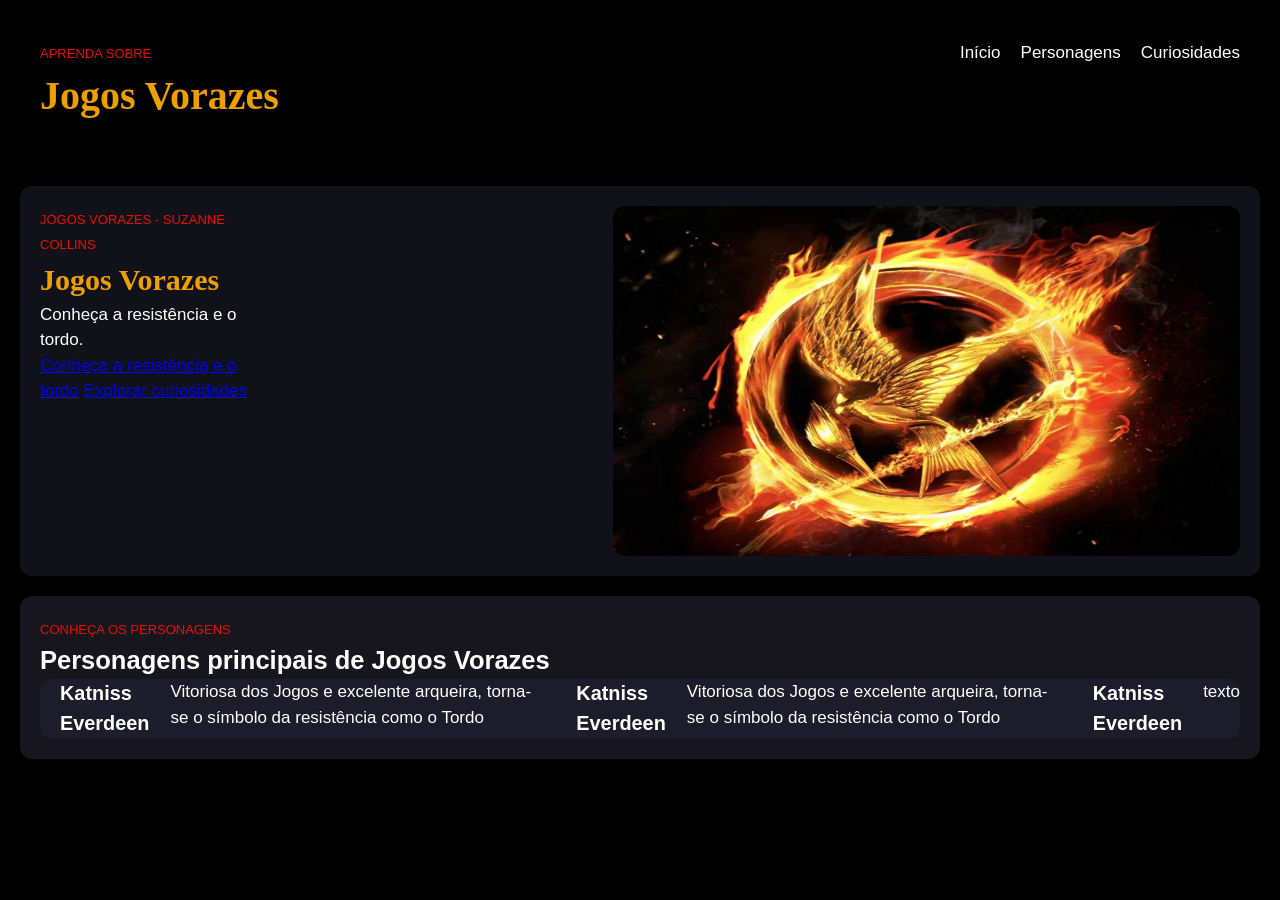
==== index.html @ 5882b09d "Feat: Adicionando a atividade" ====
<!DOCTYPE html>
<html>
    <head>
        <meta charset="UTF-8" />
        <title>AULA DE LINK</title>
        <link rel="stylesheet" href="css/style.css" />
    </head>
    <body>
        <header>
            <section id="Aprenda">
                <span class="textinho">Aprenda sobre</span>
                <h1 id="titulo"><strong>Jogos Vorazes</strong></h1>
            </section>
            <section id="itens">
                <span class="item">Início</span>
                <span class="item">Personagens</span>
                <span class="item">Curiosidades</span>
            </header>
            <main>
                <section id="Apresentacao">
                    <article>
                        <span class="textinho">JOGOS VORAZES - SUZANNE COLLINS </span>
                        <h2>Jogos Vorazes</h2>
                        <p>Conheça a resistência e o tordo.</p>
                        <a href="pages/personagens.html">Conheça a resistência e o tordo</a>
                         <a href="pages/curiosidades.html">Explorar curiosidades</a>

                    </article>
                    <img id="tordo1" src="./assets/img/image.png" alt="Imagem do tordo de Jogos Vorazes" />
                </section>
                <section id="importancia">
                    <article>
                         <span class="textinho">Conheça os personagens</span>
                         <h2>Personagens principais de Jogos Vorazes</h2>
                    </article>
                    <section id="motivos">
                        <article class="Motivos1"></article>
                        <h3>Katniss Everdeen</h3>
                        <p>Vitoriosa dos Jogos e excelente arqueira, torna-se o símbolo da resistência como o Tordo</p>
                        <article class="Motivos1"></article>
                        <h3>Katniss Everdeen</h3>
                        <p>Vitoriosa dos Jogos e excelente arqueira, torna-se o símbolo da resistência como o Tordo</p>
                        <article class="Motivos1"></article>
                        <h3>Katniss Everdeen</h3>
                        <p>texto</p>

                    </section>


                    </section>

                </section>
            </main>
            <footer>

            </footer>
        </body>
        </html>
---- css/style.css ----
* {
    margin: 0;
    padding: 0;
    box-sizing: border-box;
}
body{
    color: white;
    background-color: black;
    font-family:'Segoe UI', Tahoma, Geneva, Verdana, sans-serif;
    line-height: 1.5;
    font-size: 17px;
    text-decoration: none;
}
h1{
    font-size: 40px;
    font-weight: 700;
    color: #ffaa00ee;
    font-family:'Times New Roman', Times, sans-serif;
}
header {
    display: flex;
    justify-content: space-between;
    padding: 40px;

}
#itens {
    display: flex;
    gap: 20px;
}
#Apresentacao {
    padding: 20px;
    margin: 20px;
    background-color: rgb(17, 18, 25);
    display: flex;
    justify-content: space-between;
    border-radius: 12px;
    gap: 30%;

}
#Apresentacao img {
    width: 100%;
    height: 350px;
    border-radius: 12px;

}
#Apresentacao h2{
    font-size: 30px;
    font-weight: 700;
    color: #ffaa00ee;
    font-family:'Times New Roman', Times, sans-serif;
}
#personagens-texto{
    margin-bottom: 24px;
}
#personagens-texto h2 {
    font-size: 24px;
    font-weight: 700;
    color: #ffaa00ee;
    font-family:'Times New Roman', Times, sans-serif;
}
#importancia {
    padding: 20px;
    margin: 20px;
    background-color: rgb(23, 22, 30);
    border-radius: 12px;;
}

#motivos{
    display: flex;
    gap: 20px;
    border-radius: 12px;
    background-color: rgb(28, 28, 43);
    justify-content: space-between;
}


.personagens-cards h3 {
    font-size: 20px;
    font-weight: 700;
    color: #ffaa00ee;
    font-family:'Times New Roman', Times, sans-serif;
}
.personagens-cards img  {
        border-radius: 20px;
        width: 100%;
        height: 350px;
        object-fit: cover;
        padding: 10px;
}

footer {
    padding: 20px;
}

#identificacao {
    display: flex;
    gap: 20px;

}.textinho{
    color: #fb0d00ee;
    font-size: 13px;
    text-transform: uppercase;
}
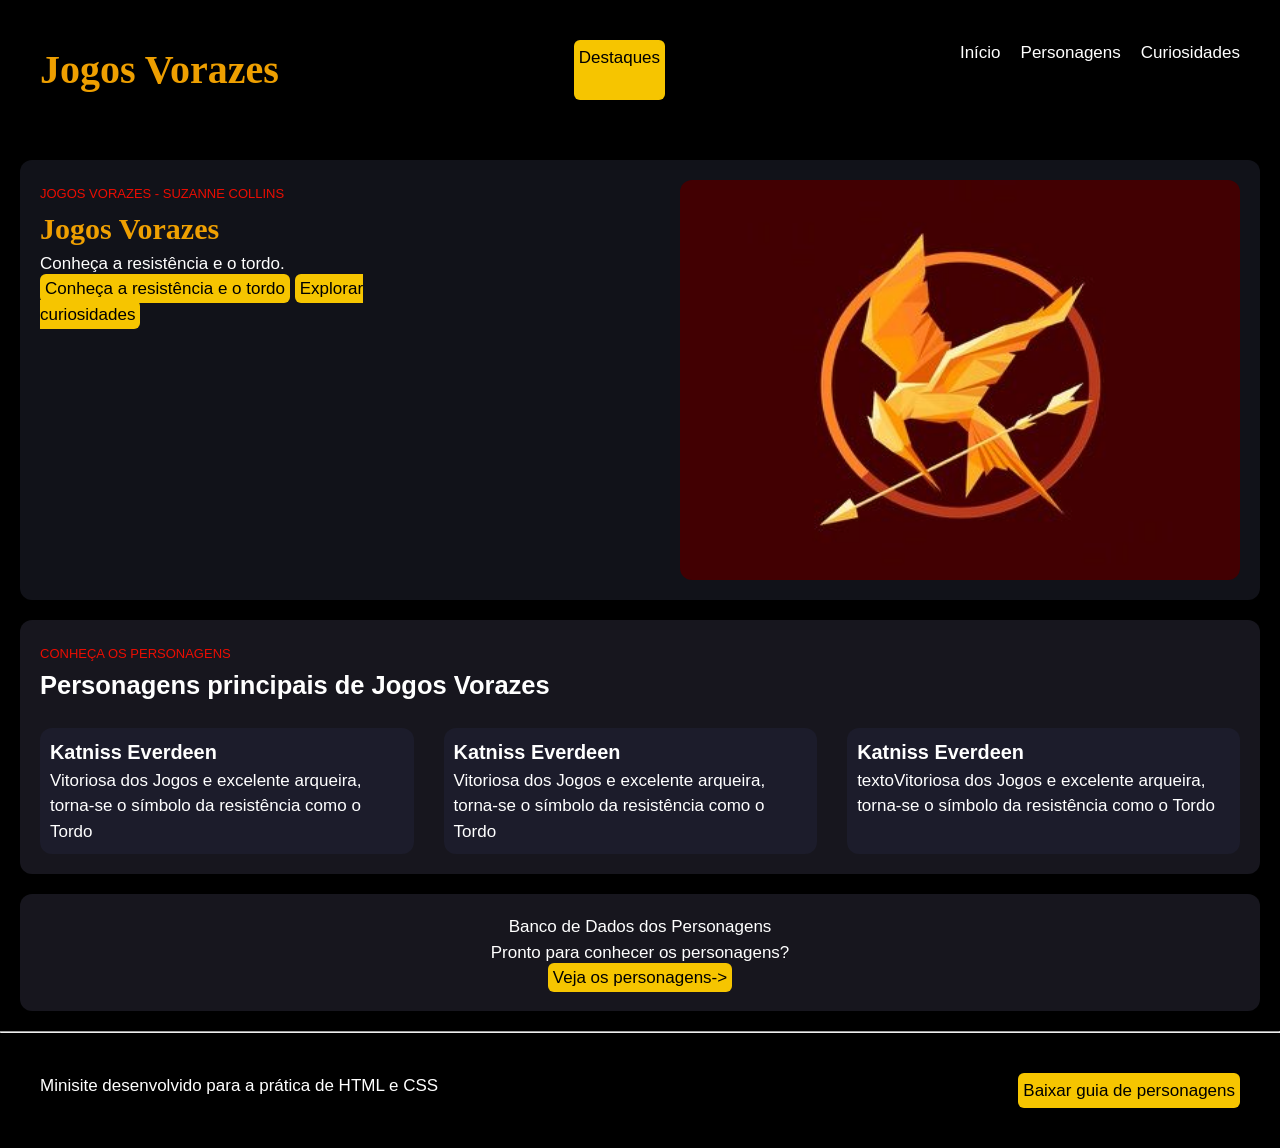
==== commit 34dd9de7: "Feat: Adicionando a tela inicial e parte da curiosidade" ====
--- a/index.html
+++ b/index.html
@@ -8,51 +8,56 @@
     <body>
         <header>
             <section id="Aprenda">
-                <span class="textinho">Aprenda sobre</span>
                 <h1 id="titulo"><strong>Jogos Vorazes</strong></h1>
             </section>
+            <a href="#Guia">Destaques</a>
             <section id="itens">
                 <span class="item">Início</span>
                 <span class="item">Personagens</span>
                 <span class="item">Curiosidades</span>
             </header>
             <main>
-                <section id="Apresentacao">
+                <section id="Guia">
                     <article>
                         <span class="textinho">JOGOS VORAZES - SUZANNE COLLINS </span>
                         <h2>Jogos Vorazes</h2>
                         <p>Conheça a resistência e o tordo.</p>
                         <a href="pages/personagens.html">Conheça a resistência e o tordo</a>
-                         <a href="pages/curiosidades.html">Explorar curiosidades</a>
+                        <a href="pages/curiosidades.html">Explorar curiosidades</a>
 
                     </article>
-                    <img id="tordo1" src="./assets/img/image.png" alt="Imagem do tordo de Jogos Vorazes" />
+                    <img id="tordo1" src="assets/img/image1.png" alt="Imagem do tordo de Jogos Vorazes" />
                 </section>
                 <section id="importancia">
-                    <article>
+                    <article id="importancia-texto">
                          <span class="textinho">Conheça os personagens</span>
                          <h2>Personagens principais de Jogos Vorazes</h2>
                     </article>
                     <section id="motivos">
-                        <article class="Motivos1"></article>
+                        <article class="motivos1">
                         <h3>Katniss Everdeen</h3>
                         <p>Vitoriosa dos Jogos e excelente arqueira, torna-se o símbolo da resistência como o Tordo</p>
-                        <article class="Motivos1"></article>
+                        </article>
+                        <article class="motivos1">
                         <h3>Katniss Everdeen</h3>
                         <p>Vitoriosa dos Jogos e excelente arqueira, torna-se o símbolo da resistência como o Tordo</p>
-                        <article class="Motivos1"></article>
+                        </article>
+                        <article class="motivos1">
                         <h3>Katniss Everdeen</h3>
-                        <p>texto</p>
-
+                        <p>textoVitoriosa dos Jogos e excelente arqueira, torna-se o símbolo da resistência como o Tordo</p>
+                        </article>
                     </section>
-
-
-                    </section>
-
+                </section>
+                <section id="caminho-personagens">
+                    <p>Banco de Dados dos Personagens</p>
+                    <p>Pronto para conhecer os personagens?</p>
+                    <a href="pages/personagens.html">Veja os personagens-> </a>
                 </section>
             </main>
-            <footer>
-
+             <hr>
+            <footer id="rodape">
+                <p>Minisite desenvolvido para a prática de HTML e CSS</p>
+                <a href="assets/img/image1.png" download> Baixar guia de personagens</a>
             </footer>
         </body>
         </html>
--- a/css/style.css
+++ b/css/style.css
@@ -27,23 +27,23 @@
     display: flex;
     gap: 20px;
 }
-#Apresentacao {
+#Guia {
     padding: 20px;
     margin: 20px;
     background-color: rgb(17, 18, 25);
     display: flex;
     justify-content: space-between;
     border-radius: 12px;
-    gap: 30%;
+    gap: 20%;
 
 }
-#Apresentacao img {
-    width: 100%;
-    height: 350px;
+#Guia img {
+    width: 50%;
+    height: 400px;
     border-radius: 12px;
 
 }
-#Apresentacao h2{
+#Guia h2{
     font-size: 30px;
     font-weight: 700;
     color: #ffaa00ee;
@@ -52,33 +52,29 @@
 #personagens-texto{
     margin-bottom: 24px;
 }
-#personagens-texto h2 {
-    font-size: 24px;
-    font-weight: 700;
-    color: #ffaa00ee;
-    font-family:'Times New Roman', Times, sans-serif;
-}
+
+
 #importancia {
     padding: 20px;
     margin: 20px;
     background-color: rgb(23, 22, 30);
     border-radius: 12px;;
 }
+#importancia-texto{
+        margin-bottom: 24px;
+
+}
 
 #motivos{
     display: flex;
-    gap: 20px;
+    gap: 30px;
     border-radius: 12px;
-    background-color: rgb(28, 28, 43);
     justify-content: space-between;
 }
-
-
-.personagens-cards h3 {
-    font-size: 20px;
-    font-weight: 700;
-    color: #ffaa00ee;
-    font-family:'Times New Roman', Times, sans-serif;
+.motivos1{
+    background-color: rgb(28, 28, 43);
+     border-radius: 12px;
+     padding: 10px;
 }
 .personagens-cards img  {
         border-radius: 20px;
@@ -87,17 +83,35 @@
         object-fit: cover;
         padding: 10px;
 }
+#caminho-personagens {
+    padding: 20px;
+    margin: 20px;
+    background-color: rgb(23, 22, 30);
+    border-radius: 12px;
+    text-align: center;
+}
 
 footer {
-    padding: 20px;
+   display: flex;
+    justify-content: space-between;
+    padding: 40px;
+
 }
-
-#identificacao {
-    display: flex;
-    gap: 20px;
-
-}.textinho{
+.textinho{
     color: #fb0d00ee;
     font-size: 13px;
     text-transform: uppercase;
 }
+a {
+  color: #000000;
+  background-color: #f6c500;
+  padding: 5px;
+  text-decoration: none;
+  line-height:1.5;
+  border-radius:6px;
+}
+
+a:hover {
+  color: #ffffff;
+  background-color: #d81d1d;
+}
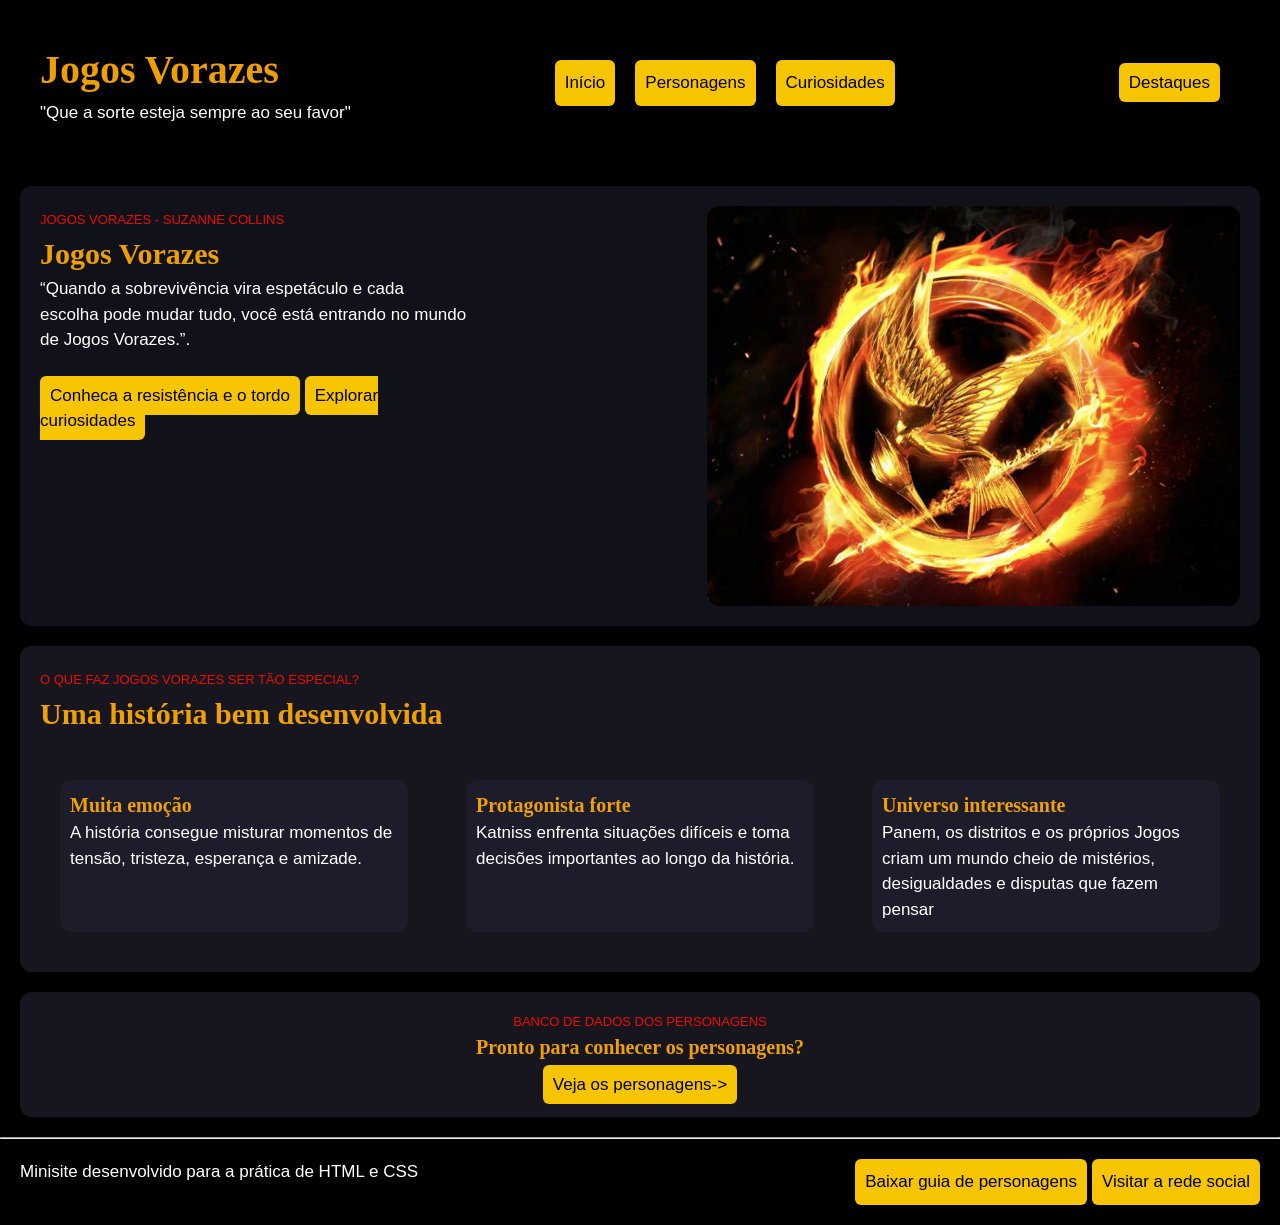
==== commit fce7baa9: "Feat: Adicionando as outras páginas" ====
--- a/index.html
+++ b/index.html
@@ -9,55 +9,65 @@
         <header>
             <section id="Aprenda">
                 <h1 id="titulo"><strong>Jogos Vorazes</strong></h1>
+                <p>"Que a sorte esteja sempre ao seu favor"</p>
             </section>
-            <a href="#Guia">Destaques</a>
             <section id="itens">
-                <span class="item">Início</span>
-                <span class="item">Personagens</span>
-                <span class="item">Curiosidades</span>
-            </header>
+                <a class= "itens" href="../index.html">Início</a>
+                <a class= "itens" href="pages/personagens.html"> Personagens</a>
+                <a class= "itens" href="pages/curiosidades.html"> Curiosidades</a>
+            </section>
+            <section id="link">
+            <a href="#destaques">Destaques</a>
+            </section>
+        </header>
             <main>
-                <section id="Guia">
+                <section id="destaques">
                     <article>
                         <span class="textinho">JOGOS VORAZES - SUZANNE COLLINS </span>
                         <h2>Jogos Vorazes</h2>
-                        <p>Conheça a resistência e o tordo.</p>
+                        <p>“Quando a sobrevivência vira espetáculo e cada escolha pode mudar tudo, você está entrando no mundo de Jogos Vorazes.”.</p>
                         <a href="pages/personagens.html">Conheça a resistência e o tordo</a>
                         <a href="pages/curiosidades.html">Explorar curiosidades</a>
 
                     </article>
-                    <img id="tordo1" src="assets/img/image1.png" alt="Imagem do tordo de Jogos Vorazes" />
+                    <img id="tordo1" src="assets/img/tordo.png" alt="Imagem do tordo de Jogos Vorazes" />
                 </section>
                 <section id="importancia">
                     <article id="importancia-texto">
-                         <span class="textinho">Conheça os personagens</span>
-                         <h2>Personagens principais de Jogos Vorazes</h2>
+                         <span class="textinho">O que faz jogos vorazes ser tão especial?</span>
+                         <h2>Uma história bem desenvolvida</h2>
                     </article>
                     <section id="motivos">
                         <article class="motivos1">
-                        <h3>Katniss Everdeen</h3>
-                        <p>Vitoriosa dos Jogos e excelente arqueira, torna-se o símbolo da resistência como o Tordo</p>
+                        <h3>Muita emoção</h3>
+                        <p> A história consegue misturar momentos de tensão, tristeza, esperança e amizade.</p>
                         </article>
                         <article class="motivos1">
-                        <h3>Katniss Everdeen</h3>
-                        <p>Vitoriosa dos Jogos e excelente arqueira, torna-se o símbolo da resistência como o Tordo</p>
+                        <h3>Protagonista forte </h3>
+                        <p> Katniss enfrenta situações difíceis e toma decisões importantes ao longo da história.</p>
                         </article>
                         <article class="motivos1">
-                        <h3>Katniss Everdeen</h3>
-                        <p>textoVitoriosa dos Jogos e excelente arqueira, torna-se o símbolo da resistência como o Tordo</p>
+                        <h3>Universo interessante </h3>
+                        <p>Panem, os distritos e os próprios Jogos criam um mundo cheio de mistérios, desigualdades e disputas que fazem pensar</p>
                         </article>
                     </section>
                 </section>
                 <section id="caminho-personagens">
-                    <p>Banco de Dados dos Personagens</p>
-                    <p>Pronto para conhecer os personagens?</p>
+                    <p class = "textinho">Banco de Dados dos Personagens</p>
+                    <h3>Pronto para conhecer os personagens?</h3>
                     <a href="pages/personagens.html">Veja os personagens-> </a>
                 </section>
             </main>
              <hr>
             <footer id="rodape">
                 <p>Minisite desenvolvido para a prática de HTML e CSS</p>
+                <article id="Guias">
                 <a href="assets/img/image1.png" download> Baixar guia de personagens</a>
+                <a href="https://www.instagram.com/jogosvorazes.oficial/"
+                target="_blank"
+                rel="noreferrer">
+                Visitar a rede social</a>
+                </article>
             </footer>
         </body>
         </html>
--- a/css/style.css
+++ b/css/style.css
@@ -21,13 +21,30 @@
     display: flex;
     justify-content: space-between;
     padding: 40px;
+    align-items: center;
+    flex-wrap: wrap;
+}
 
-}
+
 #itens {
     display: flex;
     gap: 20px;
+    padding: 20px;
 }
-#Guia {
+#link{
+     padding: 20px;
+}
+#links a{
+     color: #000000;
+  background-color: #f6c500;
+  padding: 20px ;
+  text-decoration: none;
+  line-height:0.5;
+  border-radius:6px;
+}
+
+
+#destaques {
     padding: 20px;
     margin: 20px;
     background-color: rgb(17, 18, 25);
@@ -37,17 +54,20 @@
     gap: 20%;
 
 }
-#Guia img {
+#destaques img {
     width: 50%;
     height: 400px;
     border-radius: 12px;
 
 }
-#Guia h2{
+#destaques h2{
     font-size: 30px;
     font-weight: 700;
     color: #ffaa00ee;
     font-family:'Times New Roman', Times, sans-serif;
+}
+#destaques p {
+margin-bottom: 30px;
 }
 #personagens-texto{
     margin-bottom: 24px;
@@ -60,29 +80,40 @@
     background-color: rgb(23, 22, 30);
     border-radius: 12px;;
 }
+#importancia-texto h2{
+     font-size: 30px;
+    font-weight: 700;
+    color: #ffaa00ee;
+    font-family:'Times New Roman', Times, sans-serif
+}
 #importancia-texto{
         margin-bottom: 24px;
 
 }
 
 #motivos{
+    padding: 20px;
     display: flex;
-    gap: 30px;
+    gap: 10px;
     border-radius: 12px;
     justify-content: space-between;
+    flex-wrap: wrap;
+}
+#motivos h3 {
+    font-size: 20px;
+    font-weight: 700;
+    color: #ffaa00ee;
+    font-family:'Times New Roman', Times, sans-serif; 
+
 }
 .motivos1{
     background-color: rgb(28, 28, 43);
      border-radius: 12px;
      padding: 10px;
+     width: 30%;
+     height: auto;
 }
-.personagens-cards img  {
-        border-radius: 20px;
-        width: 100%;
-        height: 350px;
-        object-fit: cover;
-        padding: 10px;
-}
+
 #caminho-personagens {
     padding: 20px;
     margin: 20px;
@@ -90,28 +121,44 @@
     border-radius: 12px;
     text-align: center;
 }
+#caminho-personagens h3{
+     font-size: 20px;
+    font-weight: 700;
+    color: #ffaa00ee;
+    font-family:'Times New Roman', Times, sans-serif
 
-footer {
-   display: flex;
+}
+#caminho-personagens h3{
+    margin-bottom: 10px;
+}
+
+#rodape {
+    padding: 20px;
+    display: flex;
     justify-content: space-between;
-    padding: 40px;
-
+}
+#Guias{
+    display: flex;
+    justify-content: space-between;
+    gap:5px
 }
 .textinho{
     color: #fb0d00ee;
     font-size: 13px;
     text-transform: uppercase;
 }
+
 a {
   color: #000000;
-  background-color: #f6c500;
-  padding: 5px;
+  background-color:#f6c500;
+  padding: 10px;
   text-decoration: none;
-  line-height:1.5;
-  border-radius:6px;
+  border-radius: 6px;
 }
-
 a:hover {
   color: #ffffff;
   background-color: #d81d1d;
+}
+#destaques a {
+    padding: 10px;
 }
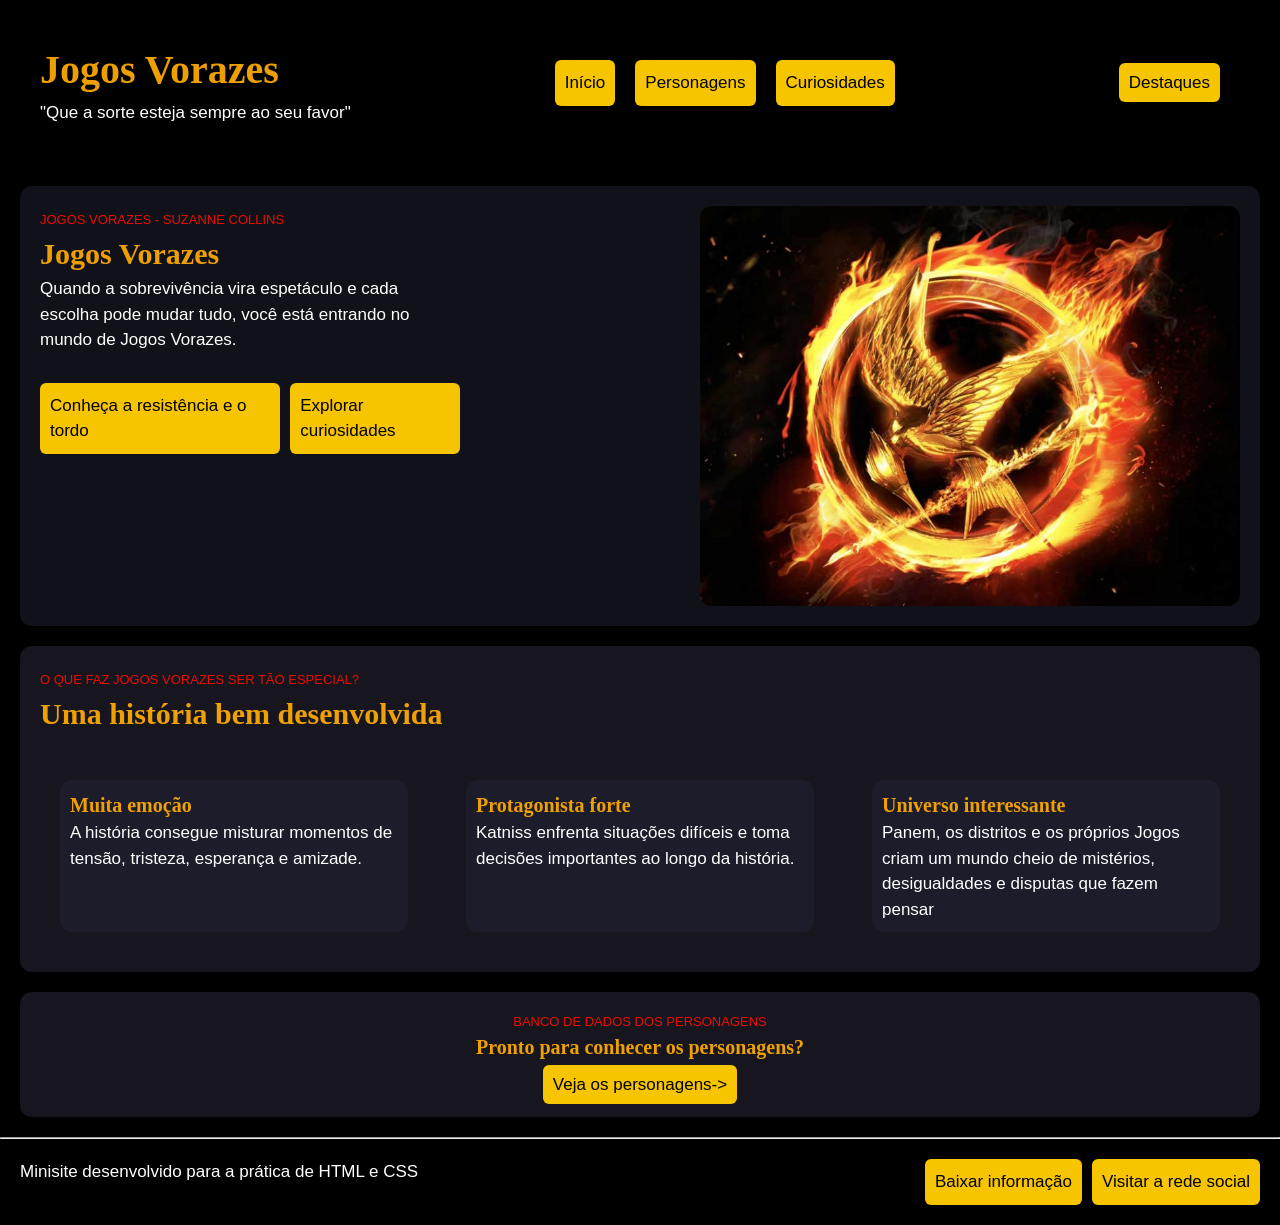
==== commit 3f50bd47: "style: ajustei os espaços" ====
--- a/index.html
+++ b/index.html
@@ -25,10 +25,11 @@
                     <article>
                         <span class="textinho">JOGOS VORAZES - SUZANNE COLLINS </span>
                         <h2>Jogos Vorazes</h2>
-                        <p>“Quando a sobrevivência vira espetáculo e cada escolha pode mudar tudo, você está entrando no mundo de Jogos Vorazes.”.</p>
+                        <p>Quando a sobrevivência vira espetáculo e cada escolha pode mudar tudo, você está entrando no mundo de Jogos Vorazes.</p>
+                        <article id="acesso">
                         <a href="pages/personagens.html">Conheça a resistência e o tordo</a>
                         <a href="pages/curiosidades.html">Explorar curiosidades</a>
-
+                        </article> 
                     </article>
                     <img id="tordo1" src="assets/img/tordo.png" alt="Imagem do tordo de Jogos Vorazes" />
                 </section>
@@ -62,7 +63,7 @@
             <footer id="rodape">
                 <p>Minisite desenvolvido para a prática de HTML e CSS</p>
                 <article id="Guias">
-                <a href="assets/img/image1.png" download> Baixar guia de personagens</a>
+                <a href="assets/files/hungergames.png" download> Baixar informação</a>
                 <a href="https://www.instagram.com/jogosvorazes.oficial/"
                 target="_blank"
                 rel="noreferrer">
--- a/css/style.css
+++ b/css/style.css
@@ -52,10 +52,10 @@
     justify-content: space-between;
     border-radius: 12px;
     gap: 20%;
+}
 
-}
 #destaques img {
-    width: 50%;
+    width: 100%;
     height: 400px;
     border-radius: 12px;
 
@@ -69,16 +69,16 @@
 #destaques p {
 margin-bottom: 30px;
 }
-#personagens-texto{
-    margin-bottom: 24px;
+#acesso{
+    display: flex;
+    gap:10px;
 }
-
 
 #importancia {
     padding: 20px;
     margin: 20px;
     background-color: rgb(23, 22, 30);
-    border-radius: 12px;;
+    border-radius: 12px;
 }
 #importancia-texto h2{
      font-size: 30px;
@@ -136,11 +136,12 @@
     padding: 20px;
     display: flex;
     justify-content: space-between;
+    flex-wrap: wrap;
 }
 #Guias{
     display: flex;
     justify-content: space-between;
-    gap:5px
+    gap:10px;
 }
 .textinho{
     color: #fb0d00ee;
@@ -159,6 +160,3 @@
   color: #ffffff;
   background-color: #d81d1d;
 }
-#destaques a {
-    padding: 10px;
-}
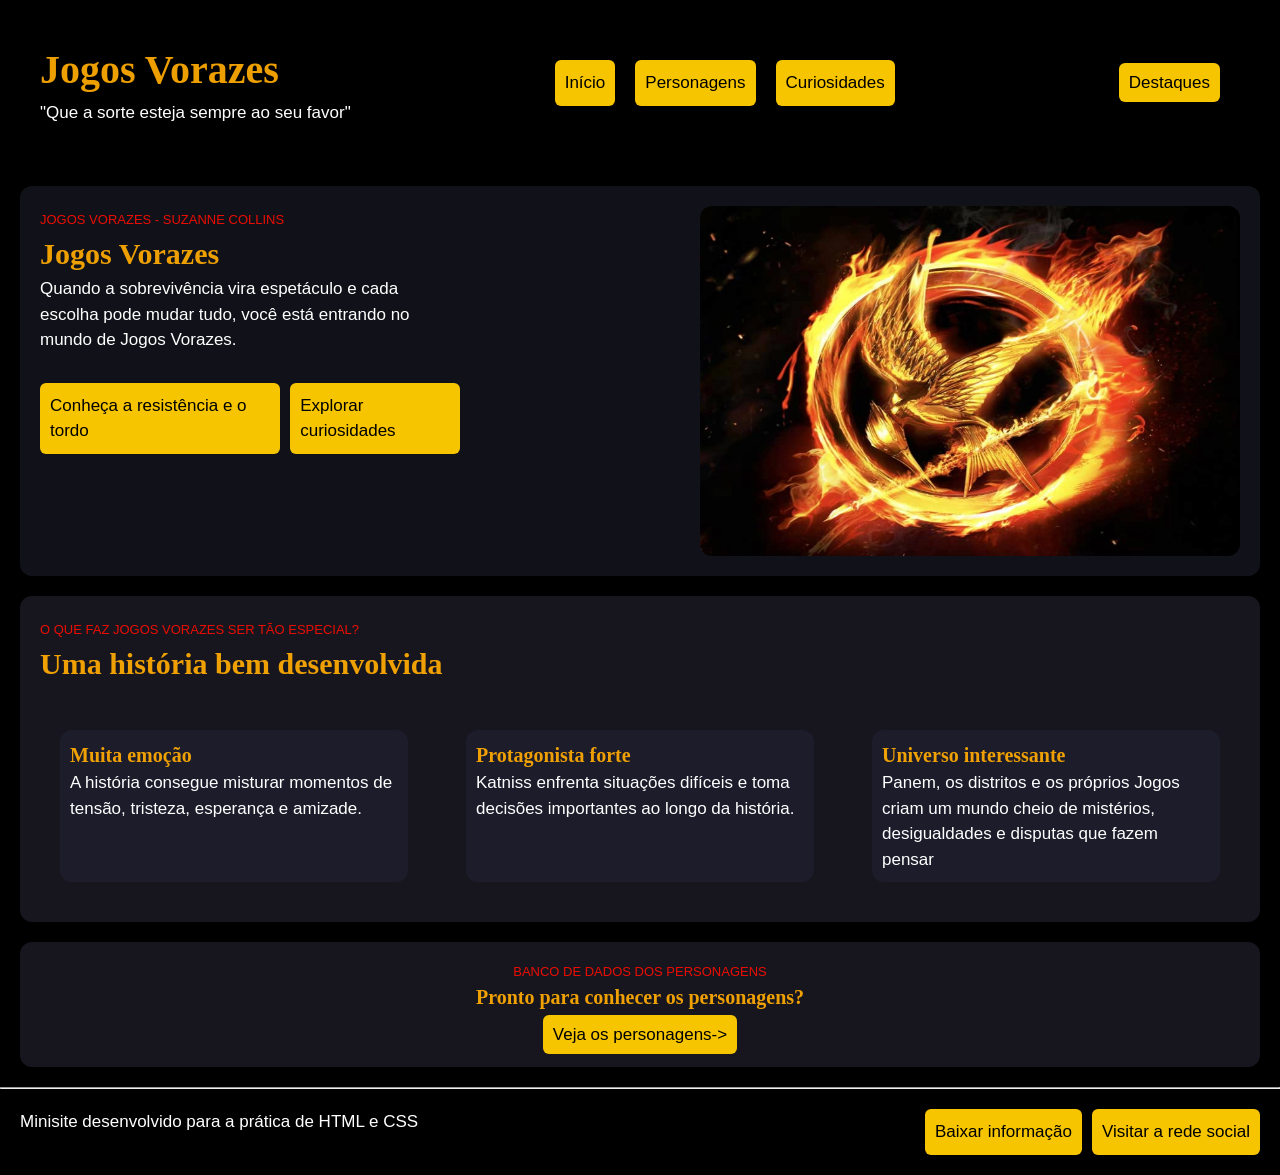
==== commit 216d773d: "fix: arrumando o caminho do início" ====
--- a/index.html
+++ b/index.html
@@ -12,7 +12,7 @@
                 <p>"Que a sorte esteja sempre ao seu favor"</p>
             </section>
             <section id="itens">
-                <a class= "itens" href="../index.html">Início</a>
+                <a class= "itens" href="index.html">Início</a>
                 <a class= "itens" href="pages/personagens.html"> Personagens</a>
                 <a class= "itens" href="pages/curiosidades.html"> Curiosidades</a>
             </section>
--- a/css/style.css
+++ b/css/style.css
@@ -56,7 +56,7 @@
 
 #destaques img {
     width: 100%;
-    height: 400px;
+    height: 350px;
     border-radius: 12px;
 
 }
